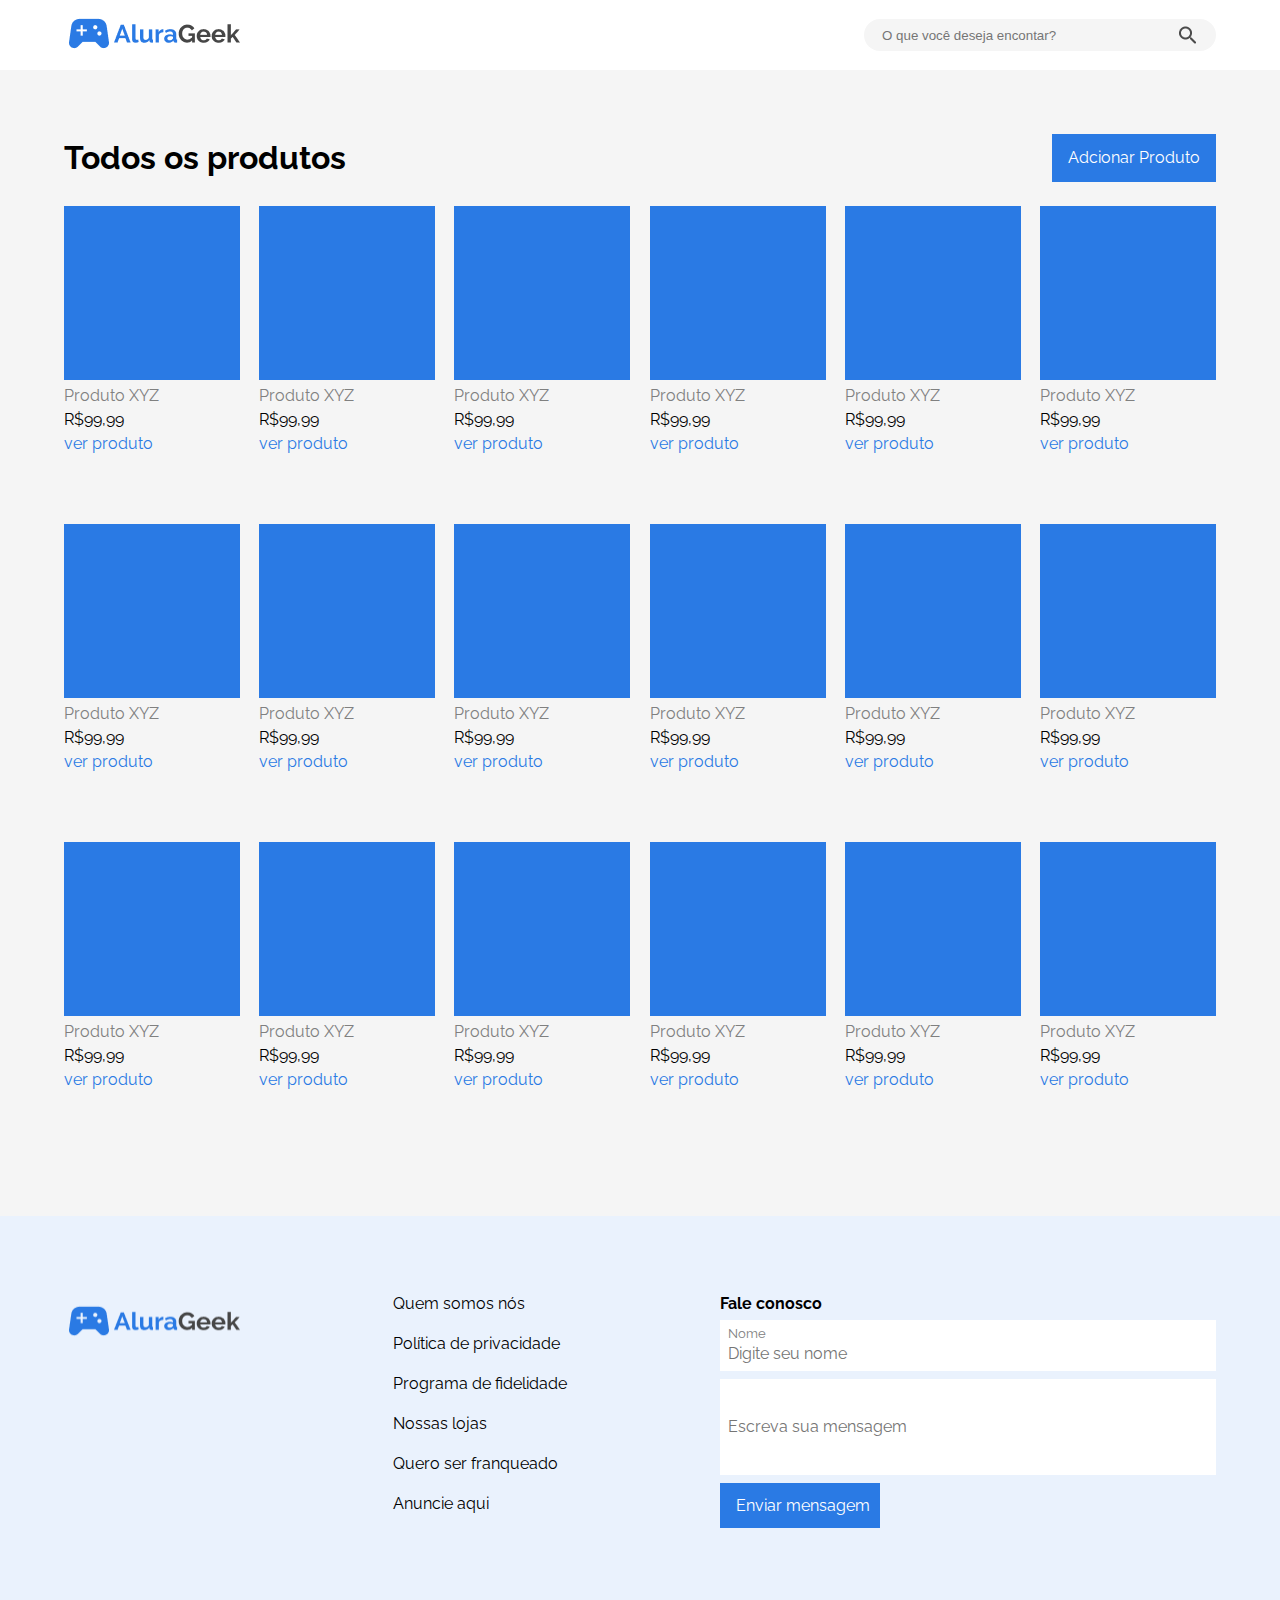
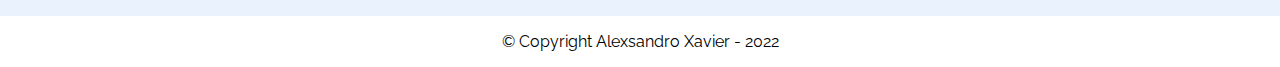
==== assets/html/produtos.html @ f42482fb "Adcionando as pages restantes" ====
<!DOCTYPE html>
<html lang="en">
<head>
    <meta charset="UTF-8">
    <meta http-equiv="X-UA-Compatible" content="IE=edge">
    <meta name="viewport" content="width=device-width, initial-scale=1.0">
    <link rel="stylesheet" href="../css/reset.css">
    <link rel="stylesheet" href="../css/style.css">
    <title>Document</title>
</head>
<body>
    <header>
        <div class="topo">
            <a href="../../index.html"><img src="../img/Logo.png" alt=""></a>
            <div class="topo__pesquisa">
                <input class="topo__pesquisa_input" type="text" name="search" placeholder="O que você deseja encontar?">
                <img src="../img/Icone.png" alt="">
            </div>
        </div>
    </header>
    <main>
    <section class="produto">
            <div class="produto__cx">
                <p class="produto__cx_tds">Todos os produtos</p>
                <a class="produto__cx_btn" href="./adcionar.html">Adcionar Produto</a>
            </div>
            <div class="sessao__produto">
                <div class="sessao__produto_container">
                    <div class="sessao__produto_img"></div>
                    <p class="sessao__produto_produto">Produto XYZ</p>
                    <p class="sessao__produto_preco">R$99,99</p>
                    <a href="" class="sessao__produto_ver">ver produto</a>
                </div>
                <div class="sessao__produto_container">
                    <div class="sessao__produto_img"></div>
                    <p class="sessao__produto_produto">Produto XYZ</p>
                    <p class="sessao__produto_preco">R$99,99</p>
                    <a href="" class="sessao__produto_ver">ver produto</a>
                </div>
                <div class="sessao__produto_container">
                    <div class="sessao__produto_img"></div>
                    <p class="sessao__produto_produto">Produto XYZ</p>
                    <p class="sessao__produto_preco">R$99,99</p>
                    <a href="" class="sessao__produto_ver">ver produto</a>
                </div>
                <div class="sessao__produto_container">
                    <div class="sessao__produto_img"></div>
                    <p class="sessao__produto_produto">Produto XYZ</p>
                    <p class="sessao__produto_preco">R$99,99</p>
                    <a href="" class="sessao__produto_ver">ver produto</a>
                </div>
                <div class="sessao__produto_container">
                    <div class="sessao__produto_img"></div>
                    <p class="sessao__produto_produto">Produto XYZ</p>
                    <p class="sessao__produto_preco">R$99,99</p>
                    <a href="" class="sessao__produto_ver">ver produto</a>
                </div>
                <div class="sessao__produto_container">
                    <div class="sessao__produto_img"></div>
                    <p class="sessao__produto_produto">Produto XYZ</p>
                    <p class="sessao__produto_preco">R$99,99</p>
                    <a href="" class="sessao__produto_ver">ver produto</a>
                </div>
                <div class="sessao__produto_container">
                    <div class="sessao__produto_img"></div>
                    <p class="sessao__produto_produto">Produto XYZ</p>
                    <p class="sessao__produto_preco">R$99,99</p>
                    <a href="" class="sessao__produto_ver">ver produto</a>
                </div>
                <div class="sessao__produto_container">
                    <div class="sessao__produto_img"></div>
                    <p class="sessao__produto_produto">Produto XYZ</p>
                    <p class="sessao__produto_preco">R$99,99</p>
                    <a href="" class="sessao__produto_ver">ver produto</a>
                </div>
                <div class="sessao__produto_container">
                    <div class="sessao__produto_img"></div>
                    <p class="sessao__produto_produto">Produto XYZ</p>
                    <p class="sessao__produto_preco">R$99,99</p>
                    <a href="" class="sessao__produto_ver">ver produto</a>
                </div>
                <div class="sessao__produto_container">
                    <div class="sessao__produto_img"></div>
                    <p class="sessao__produto_produto">Produto XYZ</p>
                    <p class="sessao__produto_preco">R$99,99</p>
                    <a href="" class="sessao__produto_ver">ver produto</a>
                </div>
                <div class="sessao__produto_container">
                    <div class="sessao__produto_img"></div>
                    <p class="sessao__produto_produto">Produto XYZ</p>
                    <p class="sessao__produto_preco">R$99,99</p>
                    <a href="" class="sessao__produto_ver">ver produto</a>
                </div>
                <div class="sessao__produto_container">
                    <div class="sessao__produto_img"></div>
                    <p class="sessao__produto_produto">Produto XYZ</p>
                    <p class="sessao__produto_preco">R$99,99</p>
                    <a href="" class="sessao__produto_ver">ver produto</a>
                </div>
                <div class="sessao__produto_container">
                    <div class="sessao__produto_img"></div>
                    <p class="sessao__produto_produto">Produto XYZ</p>
                    <p class="sessao__produto_preco">R$99,99</p>
                    <a href="" class="sessao__produto_ver">ver produto</a>
                </div>
                <div class="sessao__produto_container">
                    <div class="sessao__produto_img"></div>
                    <p class="sessao__produto_produto">Produto XYZ</p>
                    <p class="sessao__produto_preco">R$99,99</p>
                    <a href="" class="sessao__produto_ver">ver produto</a>
                </div>
                <div class="sessao__produto_container">
                    <div class="sessao__produto_img"></div>
                    <p class="sessao__produto_produto">Produto XYZ</p>
                    <p class="sessao__produto_preco">R$99,99</p>
                    <a href="" class="sessao__produto_ver">ver produto</a>
                </div>
                <div class="sessao__produto_container">
                    <div class="sessao__produto_img"></div>
                    <p class="sessao__produto_produto">Produto XYZ</p>
                    <p class="sessao__produto_preco">R$99,99</p>
                    <a href="" class="sessao__produto_ver">ver produto</a>
                </div>
                <div class="sessao__produto_container">
                    <div class="sessao__produto_img"></div>
                    <p class="sessao__produto_produto">Produto XYZ</p>
                    <p class="sessao__produto_preco">R$99,99</p>
                    <a href="" class="sessao__produto_ver">ver produto</a>
                </div>
                <div class="sessao__produto_container">
                    <div class="sessao__produto_img"></div>
                    <p class="sessao__produto_produto">Produto XYZ</p>
                    <p class="sessao__produto_preco">R$99,99</p>
                    <a href="" class="sessao__produto_ver">ver produto</a>
                </div>            </div>
    </section>
    </main>
    <footer>
        <section class="contato">
            <img class="contato__img" src="../img/Logo.png" alt="">
            <div class="contato__links">
                <a class="contato__link" href="">Quem somos nós</a>
                <a class="contato__link" href="">Política de privacidade</a>
                <a class="contato__link" href="">Programa de fidelidade</a>
                <a class="contato__link" href="">Nossas lojas</a>
                <a class="contato__link" href="">Quero ser franqueado</a>
                <a class="contato__link" href="">Anuncie aqui</a>
            </div>
        
            <form class="contato__envio" action="">
                <p class="contato__titulo">Fale conosco</p>
                <div class="contato__envio_nome">
                    <p class="contato__envio_nome1">Nome</p>
                    <input class="contato__envio_nome2" type="name" placeholder="Digite seu nome">
                </div>
                <input class="contato__envio_msg" type="text" placeholder="Escreva sua mensagem">
                <input class="contato__envio_btn" type="button" value="Enviar mensagem">
            </form>
        </section>
        <div class="footer">
            <p>© Copyright Alexsandro Xavier - 2022</p>
        </div>
    </footer>
</body>
</html>
---- assets/css/style.css ----
@import url('https://fonts.googleapis.com/css2?family=Raleway:wght@300;400;500;700&display=swap');

body{
    font-family: 'Raleway', sans-serif;
}

.topo {
    display: flex;
    justify-content: space-between;
    align-items: center;
    padding: .5rem 4rem;
}

.topo__pesquisa {
    display: flex;
    background: #f5f5f5;
    padding: .2rem 1rem;
    border-radius: 20px;
    width: 20rem;
    justify-content: space-between;
    color: black;
}

.topo__pesquisa_input {
    background: none;
    border: none;
    width: 19rem;
}

.topo__botao_login {
    padding: .4rem 2.5rem;
    font-size: .8rem;
    text-decoration: none;
    color: #2A7AE4;
    border: 1px solid #2A7AE4;
}

.hero {
    background-image: url('../../assets/img/bkg.jpg');
    background-position: center;
    background-repeat: no-repeat;
    background-size: cover;
    padding: 11rem 0 2.5rem 0;
}

.hero__promocao {
    display: flex;
    flex-direction: column;
    padding-left: 4rem;
}

.hero__promocao_data {
    font-size: 4rem;
    color: #f5f5f5;
    font-weight: 500;
    padding: .5rem 0;
}

.hero__promocao_desconto {
    color: #f5f5f5;
    padding: .5rem 0 1.1rem;
}

.hero__promocao_botao {
    font-size: .9rem;
    color: #f5f5f5;
    padding: .7rem;
    background: #2A7AE4;
    width: 7rem;
    text-align: center;
    text-decoration: none;
}

.produto {
    display: flex;
    flex-direction: column;
    align-items: center;
    padding: 4rem;
    background: #f5f5f5;
}

.sessao {
    width: 90vw;
    display: flex;
    flex-wrap: wrap;
    flex-direction: column;
}

.sessao__caterogiria {
    display: flex;
    justify-content: space-between;
    align-items: center;
}

.sessao__categoria_nome {
    font-size: 1.5rem;
    font-weight:500;
}

.sessao__categoria_vertudo {
    color: #2A7AE4;
    text-decoration: none;
}

.sessao__produto {
    display: flex;
    justify-content: space-between;
    flex-wrap: wrap;
}

.sessao__produto_container {
    display: flex;
    flex-direction: column;
    flex-wrap: wrap-reverse;
    margin-bottom: 4rem;
}

.sessao__produto_img {
    background: #2A7AE4;
    width: 176px;
    height: 174px;
    margin-top: .5rem;
}

.sessao__produto_produto {
    color: gray;
    margin-top: .5rem;
}

.sessao__produto_preco {
    margin-top: .5rem;
}

.sessao__produto_ver {
    color: #2A7AE4;
    margin-top: .5rem;
    text-decoration: none;
}

.contato {
    background: #EAF2FD;
    display: flex;
    padding: 5rem 5vw;
    justify-content: space-between;
    align-items: flex-start;
}

.contato__img {
    width:176px;
    height: 50px;
}

.contato__links {
    display: flex;
    flex-direction: column;
}

.contato__link {
    margin: 0 0 1.5rem 0;
    text-decoration: none;
    color: black;
}

.contato__envio {
    display: flex;
    flex-direction: column;
}

.contato__titulo {
    font-weight: bold;
    margin-bottom: .5rem;
}

.contato__envio_nome {
    background: white;
    color: grey;
    font-size: .8rem;
    width: 30rem;
    padding: .5rem;
    margin-bottom: .5rem;
}

.contato__envio_nome2{
    background: none;
    border: none;
    padding: .2rem 0 0 0;
    font-size: 1rem;
    font-family: 'Raleway', sans-serif;
}

.contato__envio_msg {
    background: white;
    padding: .5rem;
    border: none;
    height: 5rem;
    font-size: 1rem;
    font-family: 'Raleway', sans-serif;
    margin-bottom: .5rem;
}

.contato__envio_btn {
    background: #2A7AE4;
    color: white;
    border: none;
    width: 10rem;
    padding: .8rem 1rem;
    font-family: 'Raleway', sans-serif;
    font-size: 1rem;
}

.footer {
    display: flex;
    flex-direction: column;
    align-items: center;
    justify-content: space-evenly;
    height: 3.2rem;
}

/*LOGIN*/

.login {
    display: flex;
    justify-content: center;
    padding: 5rem 0;
    background-color: #f5f5f5;
}

.login__cx {
    display: flex;
    flex-direction: column;
    align-items: center;
}

.login__cx_texto {
    margin-bottom: 1rem;
    font-weight: bold;
    font-size: 1.5rem;
}

.login__cx_email {
    height: 3rem;
    width: 25rem;
    margin-bottom: 1rem;
    border: none;
    font-size: 1rem;
}

.login__cx_senha {
    height: 3rem;
    width: 25rem;
    margin-bottom: 1rem;
    border: none;
    font-size: 1rem;
}

.login__cx_btn {
    height: 3rem;
    width: 25rem;
    background: #2A7AE4;
    border: none;
    color: white;
    font-size: 1rem;
}

/*PRODUTO*/

.produto__cx {
    display: flex;
    justify-content: space-between;
    width: 100%;
    align-items: center;
    margin-bottom: 1rem;
}

.produto__cx_tds {
    font-size: 2rem;
    font-weight: bold;
}

.produto__cx_btn {
    background: #2A7AE4;
    color: white;
    text-decoration: none;
    padding: 1rem;
}

.add {
    background: #f5f5f5;
    display: flex;
    align-items: center;
    justify-content: center;
}
.adcionar {
    display: flex;
    flex-direction: column;
    margin: 3rem 0;
    align-items:flex-start;
}

.adcionar__texto {
    font-size: 2rem;
    font-weight: bold;
    margin-bottom: 1rem;
}

.adcionar__url {
    background: white;
    width: 30rem;
    padding: .5rem .4rem;
    margin-bottom: 1rem;
}
.adcionar__url_texto {
    font-size: .8rem;
}

.adcionar__url_input {
    border: none;
    width: 25rem;
    font-size: 1rem;
    padding: 0;
}

.adcionar__categoria {
    background: white;
    width: 30rem;
    padding: .5rem .4rem;
    margin-bottom: 1rem;
}

.adcionar__categoria_texto {
    font-size: .8rem;
}

.adcionar__categoria_input {
    border: none;
    width: 25rem;
    font-size: 1rem;
    padding: 0;
}

.adcionar__nome {
    background: white;
    width: 30rem;
    padding: .5rem .4rem;
    margin-bottom: 1rem;
}

.adcionar__nome_texto {
    font-size: .8rem;
}

.adcionar__nome_input {
    border: none;
    width: 25rem;
    font-size: 1rem;
    padding: 0;
}

.adcionar__preco {
    background: white;
    width: 30rem;
    padding: .5rem .4rem;
    margin-bottom: 1rem;
}

.adcionar__preco_texto {
    font-size: .8rem;
}

.adcionar__preco_input {
    border: none;
    width: 25rem;
    font-size: 1rem;
    padding: 0;
}

.adcionar__descricao {
    width: 30rem;
    background: white;
    padding: .5rem .4rem;
    margin-bottom: 1rem;
}

.adcionar__descricao_input {
    width: 25rem;
    height: 4rem;
    border: none;
    padding: 0;
    font-size: 1rem;
}

.adcionar__btn {
    background: #2A7AE4;
    color: white;
    border: none;
    width: 100%;
    font-size: 1rem;  
    padding: 1rem .4rem;
}
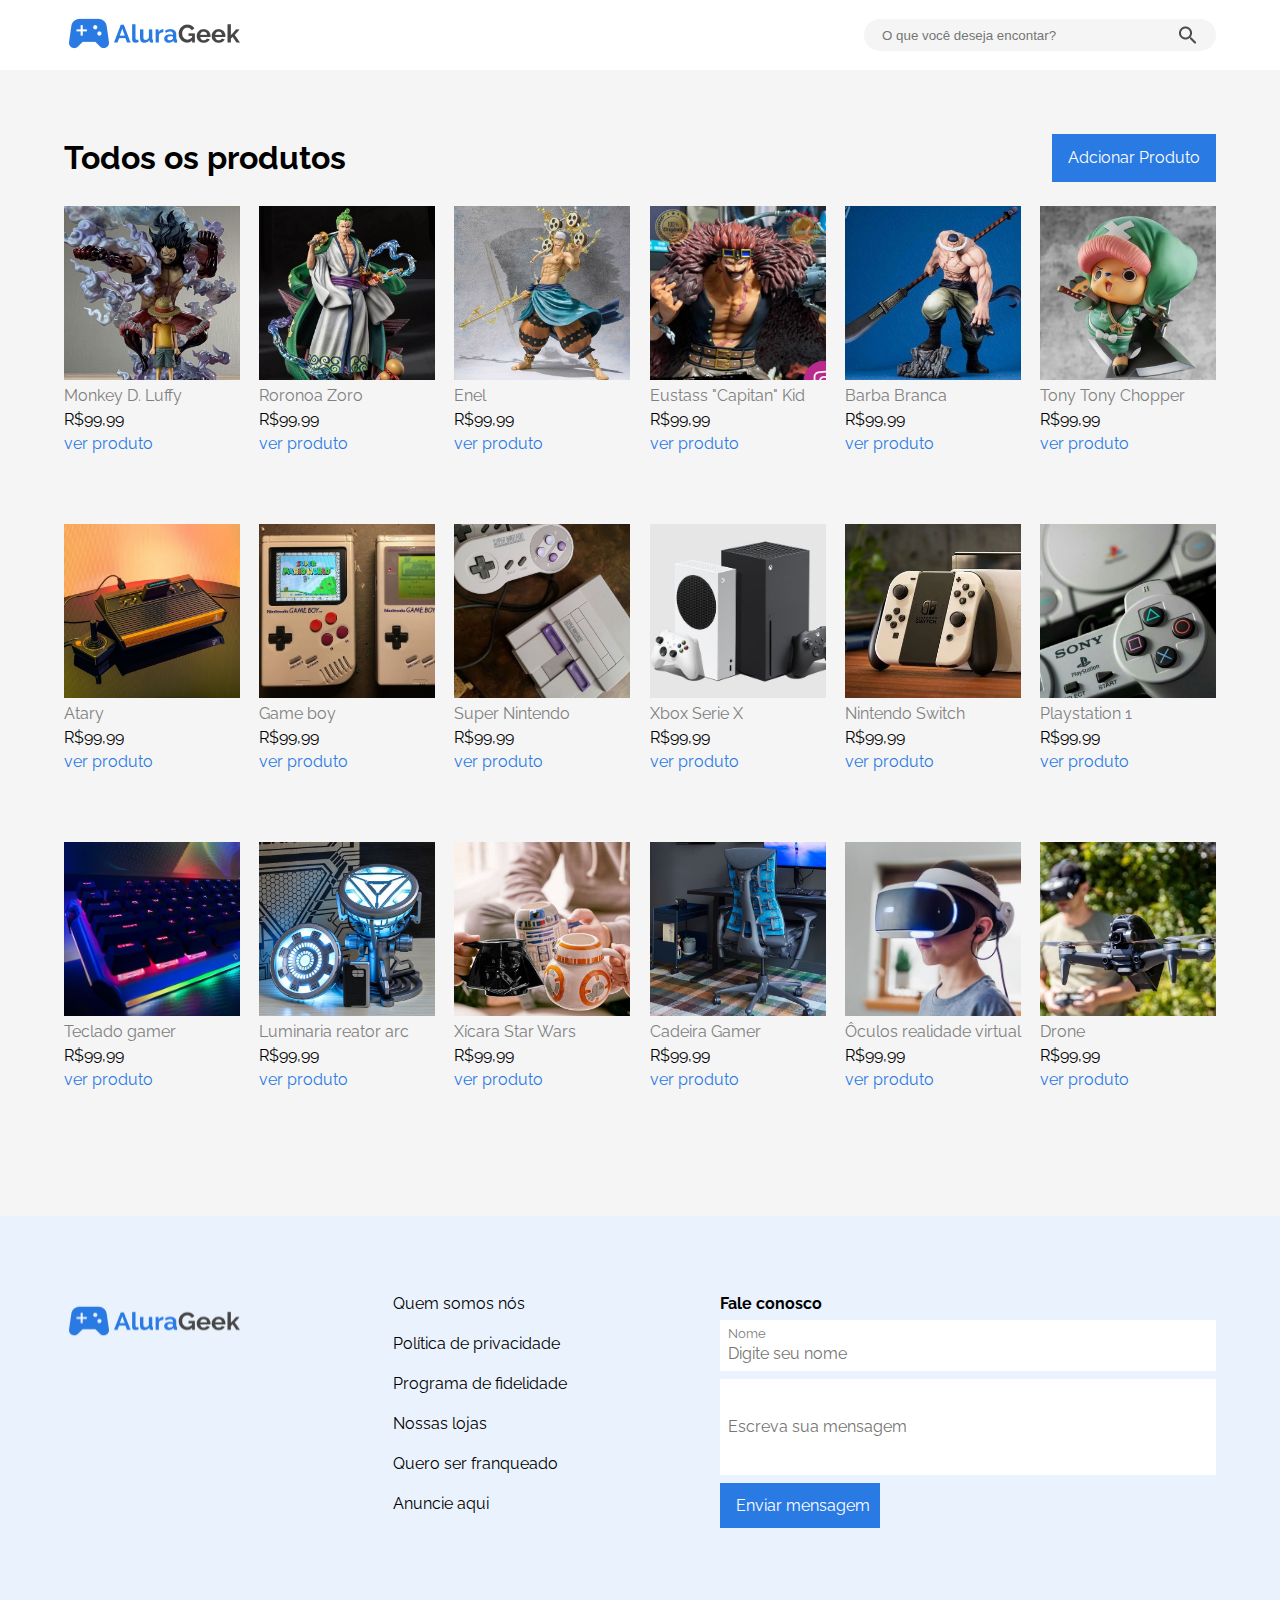
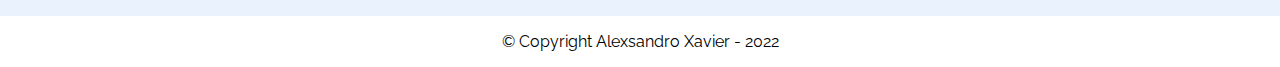
==== commit cab67695: "Adcionei as img's" ====
--- a/assets/html/produtos.html
+++ b/assets/html/produtos.html
@@ -26,113 +26,114 @@
             </div>
             <div class="sessao__produto">
                 <div class="sessao__produto_container">
-                    <div class="sessao__produto_img"></div>
-                    <p class="sessao__produto_produto">Produto XYZ</p>
+                    <img class="sessao__produto_img" src="../img/Luffy.jpg" alt="">
+                    <p class="sessao__produto_produto">Monkey D. Luffy</p>
                     <p class="sessao__produto_preco">R$99,99</p>
                     <a href="" class="sessao__produto_ver">ver produto</a>
                 </div>
                 <div class="sessao__produto_container">
-                    <div class="sessao__produto_img"></div>
-                    <p class="sessao__produto_produto">Produto XYZ</p>
+                    <img class="sessao__produto_img" src="../img/zoro.jpg"></img>
+                    <p class="sessao__produto_produto">Roronoa Zoro</p>
                     <p class="sessao__produto_preco">R$99,99</p>
                     <a href="" class="sessao__produto_ver">ver produto</a>
                 </div>
                 <div class="sessao__produto_container">
-                    <div class="sessao__produto_img"></div>
-                    <p class="sessao__produto_produto">Produto XYZ</p>
+                    <img class="sessao__produto_img" src="../img/enel.jpg" alt="">
+                    <p class="sessao__produto_produto">Enel</p>
                     <p class="sessao__produto_preco">R$99,99</p>
                     <a href="" class="sessao__produto_ver">ver produto</a>
                 </div>
                 <div class="sessao__produto_container">
-                    <div class="sessao__produto_img"></div>
-                    <p class="sessao__produto_produto">Produto XYZ</p>
+                    <img class="sessao__produto_img" src="../img/eustasskid.jpg" alt="">
+                    <p class="sessao__produto_produto">Eustass "Capitan" Kid</p>
                     <p class="sessao__produto_preco">R$99,99</p>
                     <a href="" class="sessao__produto_ver">ver produto</a>
                 </div>
                 <div class="sessao__produto_container">
-                    <div class="sessao__produto_img"></div>
-                    <p class="sessao__produto_produto">Produto XYZ</p>
+                    <img class="sessao__produto_img" src="../img/barba-branca.jpg" alt="">
+                    <p class="sessao__produto_produto">Barba Branca</p>
                     <p class="sessao__produto_preco">R$99,99</p>
                     <a href="" class="sessao__produto_ver">ver produto</a>
                 </div>
                 <div class="sessao__produto_container">
-                    <div class="sessao__produto_img"></div>
-                    <p class="sessao__produto_produto">Produto XYZ</p>
+                    <img class="sessao__produto_img" src="../img/chopper.jpg" alt="">
+                    <p class="sessao__produto_produto">Tony Tony Chopper</p>
                     <p class="sessao__produto_preco">R$99,99</p>
                     <a href="" class="sessao__produto_ver">ver produto</a>
                 </div>
                 <div class="sessao__produto_container">
-                    <div class="sessao__produto_img"></div>
-                    <p class="sessao__produto_produto">Produto XYZ</p>
+                    <img class="sessao__produto_img" src="../img/atary.jpg" alt="">
+                    <p class="sessao__produto_produto">Atary</p>
                     <p class="sessao__produto_preco">R$99,99</p>
                     <a href="" class="sessao__produto_ver">ver produto</a>
                 </div>
                 <div class="sessao__produto_container">
-                    <div class="sessao__produto_img"></div>
-                    <p class="sessao__produto_produto">Produto XYZ</p>
+                    <img class="sessao__produto_img" src="../img/gameboy.jpg" alt="">
+                    <p class="sessao__produto_produto">Game boy</p>
                     <p class="sessao__produto_preco">R$99,99</p>
                     <a href="" class="sessao__produto_ver">ver produto</a>
                 </div>
                 <div class="sessao__produto_container">
-                    <div class="sessao__produto_img"></div>
-                    <p class="sessao__produto_produto">Produto XYZ</p>
+                    <img class="sessao__produto_img" src="../img/super-nintendo.jpg" alt="">
+                    <p class="sessao__produto_produto">Super Nintendo</p>
                     <p class="sessao__produto_preco">R$99,99</p>
                     <a href="" class="sessao__produto_ver">ver produto</a>
                 </div>
                 <div class="sessao__produto_container">
-                    <div class="sessao__produto_img"></div>
-                    <p class="sessao__produto_produto">Produto XYZ</p>
+                    <img class="sessao__produto_img" src="../img/xbox-s.jpg" alt="">
+                    <p class="sessao__produto_produto">Xbox Serie X</p>
                     <p class="sessao__produto_preco">R$99,99</p>
                     <a href="" class="sessao__produto_ver">ver produto</a>
                 </div>
                 <div class="sessao__produto_container">
-                    <div class="sessao__produto_img"></div>
-                    <p class="sessao__produto_produto">Produto XYZ</p>
+                    <img class="sessao__produto_img" src="../img/nintendo-switch.jpg" alt="">
+                    <p class="sessao__produto_produto">Nintendo Switch</p>
                     <p class="sessao__produto_preco">R$99,99</p>
                     <a href="" class="sessao__produto_ver">ver produto</a>
                 </div>
                 <div class="sessao__produto_container">
-                    <div class="sessao__produto_img"></div>
-                    <p class="sessao__produto_produto">Produto XYZ</p>
+                    <img class="sessao__produto_img" src="../img/playstation1.jpg" alt="">
+                    <p class="sessao__produto_produto">Playstation 1</p>
                     <p class="sessao__produto_preco">R$99,99</p>
                     <a href="" class="sessao__produto_ver">ver produto</a>
                 </div>
                 <div class="sessao__produto_container">
-                    <div class="sessao__produto_img"></div>
-                    <p class="sessao__produto_produto">Produto XYZ</p>
+                    <img class="sessao__produto_img" src="../img/teclado.jpg" alt="">
+                    <p class="sessao__produto_produto">Teclado gamer</p>
                     <p class="sessao__produto_preco">R$99,99</p>
                     <a href="" class="sessao__produto_ver">ver produto</a>
                 </div>
                 <div class="sessao__produto_container">
-                    <div class="sessao__produto_img"></div>
-                    <p class="sessao__produto_produto">Produto XYZ</p>
+                    <img class="sessao__produto_img" src="../img/luminaria.jpg" alt="">
+                    <p class="sessao__produto_produto">Luminaria reator arc</p>
                     <p class="sessao__produto_preco">R$99,99</p>
                     <a href="" class="sessao__produto_ver">ver produto</a>
                 </div>
                 <div class="sessao__produto_container">
-                    <div class="sessao__produto_img"></div>
-                    <p class="sessao__produto_produto">Produto XYZ</p>
+                    <img class="sessao__produto_img" src="../img/caneca.jpg" alt="">
+                    <p class="sessao__produto_produto">Xícara Star Wars</p>
                     <p class="sessao__produto_preco">R$99,99</p>
                     <a href="" class="sessao__produto_ver">ver produto</a>
                 </div>
                 <div class="sessao__produto_container">
-                    <div class="sessao__produto_img"></div>
-                    <p class="sessao__produto_produto">Produto XYZ</p>
+                    <img class="sessao__produto_img" src="../img/cadeira-gamer.jpg" alt="">
+                    <p class="sessao__produto_produto">Cadeira Gamer</p>
                     <p class="sessao__produto_preco">R$99,99</p>
                     <a href="" class="sessao__produto_ver">ver produto</a>
                 </div>
                 <div class="sessao__produto_container">
-                    <div class="sessao__produto_img"></div>
-                    <p class="sessao__produto_produto">Produto XYZ</p>
+                    <img class="sessao__produto_img" src="../img/oculos-realidade-virtual.jpg" alt="">
+                    <p class="sessao__produto_produto">Ôculos realidade virtual</p>
                     <p class="sessao__produto_preco">R$99,99</p>
                     <a href="" class="sessao__produto_ver">ver produto</a>
                 </div>
                 <div class="sessao__produto_container">
-                    <div class="sessao__produto_img"></div>
-                    <p class="sessao__produto_produto">Produto XYZ</p>
+                    <img class="sessao__produto_img" src="../img/drone.jpg" alt="">
+                    <p class="sessao__produto_produto">Drone</p>
                     <p class="sessao__produto_preco">R$99,99</p>
                     <a href="" class="sessao__produto_ver">ver produto</a>
-                </div>            </div>
+                </div>    
+            </div>
     </section>
     </main>
     <footer>
--- a/assets/css/style.css
+++ b/assets/css/style.css
@@ -112,14 +112,17 @@
     display: flex;
     flex-direction: column;
     flex-wrap: wrap-reverse;
-    margin-bottom: 4rem;
+    margin: .5rem 0 4rem 0;
+}
+
+.sessao__produto_container:hover {
+    box-shadow: 0 6px 20px 0 rgba(0, 0, 0, 0.19);
 }
 
 .sessao__produto_img {
     background: #2A7AE4;
     width: 176px;
     height: 174px;
-    margin-top: .5rem;
 }
 
 .sessao__produto_produto {
@@ -335,7 +338,7 @@
     border: none;
     width: 25rem;
     font-size: 1rem;
-    padding: 0;
+    padding: .5rem 0 0 0;
 }
 
 .adcionar__nome {
@@ -353,7 +356,7 @@
     border: none;
     width: 25rem;
     font-size: 1rem;
-    padding: 0;
+    padding: .5rem 0 0 0;
 }
 
 .adcionar__preco {
@@ -371,7 +374,7 @@
     border: none;
     width: 25rem;
     font-size: 1rem;
-    padding: 0;
+    padding: .5rem 0 0 0;
 }
 
 .adcionar__descricao {
@@ -383,7 +386,7 @@
 
 .adcionar__descricao_input {
     width: 25rem;
-    height: 4rem;
+    height: 6rem;
     border: none;
     padding: 0;
     font-size: 1rem;
